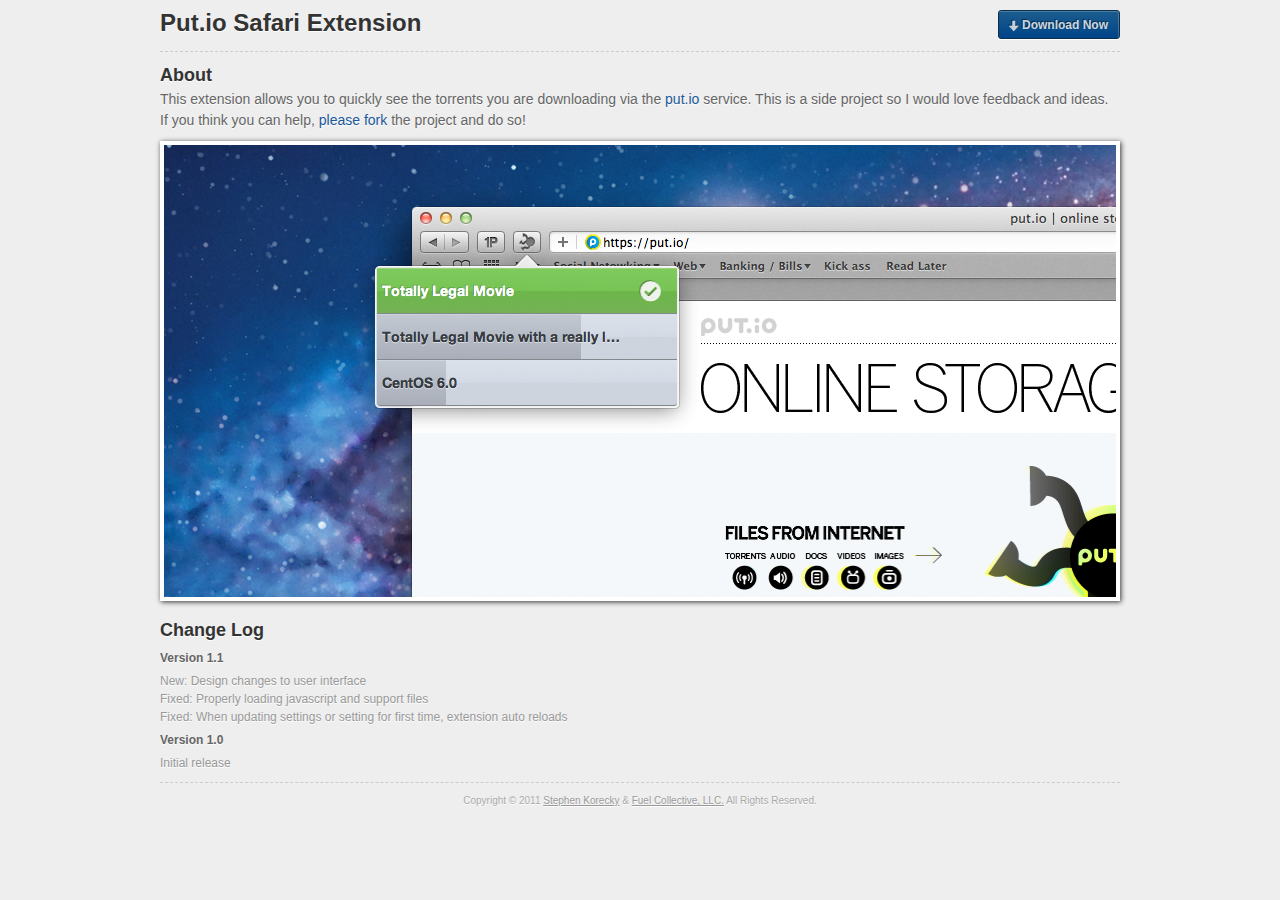
==== index.html @ eb50812d "adding mini site" ====
<!doctype html>
<html lang="en-us">
<head>
  <meta charset="utf-8">
  <title>Put.io Safari Extension By Stephen Korecky</title>
  <link rel="stylesheet" href="stylesheet.css" type="text/css" media="screen" charset="utf-8">
</head>
<body>
  <div id="wrapper">
    <header role="header">
      <hgroup>
        <h1><a href="">Put.io Safari Extension</a></h1>
        <a id="download" href="http://extensions.fuelcollective.com/putio.safariextz"><span class="picto" data-icon="}">Download Now</span></a>
      </hgroup>
    </header>
    <section>
      <h2>About</h2>
      <p>This extension allows you to quickly see the torrents you are downloading via the <a href="http://put.io">put.io</a> service. This is a side project so I would love feedback and ideas. If you think you can help, <a href="https://github.com/skorecky/Put.io-Safari-Extension">please fork</a> the project and do so!</p>
      <p><img src="screen_shot.png" width="952" height="452" alt="Screen Shot"></p>
      <h2>Change Log</h2>
      <dl>
        <dt>Version 1.1</dt>
        <dd>New: Design changes to user interface</dd>
        <dd>Fixed: Properly loading javascript and support files</dd>
        <dd>Fixed: When updating settings or setting for first time, extension auto reloads</dd>
        <dt>Version 1.0</dt>
        <dd>Initial release</dd>
      </dl>
    </section>
    <footer>Copyright &copy; 2011 <a href="http://stephenkorecky.com">Stephen Korecky</a> &amp; <a href="http://fuelcollective.com">Fuel Collective, LLC.</a> All Rights Reserved.</footer>
  </div>
</body>
</html>
---- stylesheet.css ----
@import url("reset.css");

@font-face {
  font-family: 'Pictos';
  src: url('fonts/pictos-web.eot');
  src: local('☺'), url('fonts/pictos-web.ttf') format('truetype'), url('fonts/pictos-web.woff') format('woff'), url('fonts/pictos-web.svg#webfontphKv1xv9') format('svg');
  font-weight: normal;
  font-style: normal;
}

.picto:before {
  content: attr(data-icon);
  font-family: Pictos;
  line-height:0;
  padding: 0 4px 0 0;
  -webkit-font-smoothing:antialiased;
}

body {
  background:#EEE;
  font:62.5%/1.5 "Helvetica Neue", Helvetica, Arial, sans-serif;
}

a {
  color:#1A5899;
  text-decoration:none;
}

a:hover {
  text-decoration:underline;
}

#wrapper {
  margin:0 auto;
  width:960px;
}

header {
  overflow:hidden;
}

header h1 {
  float:left;
  font-size:24px;
  font-weight:bold;
  margin:5px 0 0;
  text-shadow:0 1px 0 #FFF;
}

header h1 a {
  color:#333;
  text-decoration:none;
}

header a#download {
  background: #1c5d8e;
  background: -moz-linear-gradient(top, #1c5d8e 1%, #004489 100%);
  background: -webkit-gradient(linear, left top, left bottom, color-stop(1%,#1c5d8e), color-stop(100%,#004489));
  background: -webkit-linear-gradient(top, #1c5d8e 1%,#004489 100%);
  background: -o-linear-gradient(top, #1c5d8e 1%,#004489 100%);
  background: -ms-linear-gradient(top, #1c5d8e 1%,#004489 100%);
  filter: progid:DXImageTransform.Microsoft.gradient( startColorstr='#1c5d8e', endColorstr='#004489',GradientType=0 );
  background: linear-gradient(top, #1c5d8e 1%,#004489 100%);
  border:1px solid #0D2F48;
  -moz-border-radius: 3px;
  -webkit-border-radius: 3px;
  border-radius: 3px;
  -webkit-box-shadow: 0 1px 0 #FFF;
  -moz-box-shadow: 0 1px 0 #FFF;
  display:inline-block;
  float:right;
  margin:10px 0 0;
  text-decoration:none;
}

header a#download span {
  border:solid rgba(255,255,255,0.2);
  border-width:1px 1px 0 0;
  -moz-border-radius: 2px;
  -webkit-border-radius: 2px;
  border-radius: 2px;
  color:rgba(255,255,255,0.8);
  display:block;
  font-size:12px;
  font-weight:bold;
  padding:4px 10px;
  text-shadow:-1px -1px 0 rgba(0,0,0,0.5);
}

section {
  border:dashed 1px #CCC;
  border-width:1px 0;
  margin:10px 0;
  padding:10px 0;
}

section h2 {
  color:#333;
  font-size:18px;
  font-weight:bold;
  text-shadow:0 1px 0 rgba(255,255,255,0.9);
}

section p {
  color:#666;
  font-size:14px;
  margin:0 0 10px;
  text-shadow:0 1px 0 rgba(255,255,255,0.9);
}

section p img {
  border:4px solid #FFF;
  -webkit-box-shadow: 1px 1px 5px #333;
  -moz-box-shadow: 1px 1px 5px #333;
  box-shadow: 1px 1px 5px #333;
}

section dl {
  color:#666;
  font-size:12px;
  text-shadow:0 1px 0 rgba(255,255,255,0.9);
}

section dl dt {
  font-weight:bold;
  margin:5px 0;
}

section dl dd {
  color:#999;
}

footer {
  color:#AAA;
  text-align:center;
  text-shadow:0 1px 0 rgba(255,255,255,0.9);
}

footer a {
  color:#999;
  text-decoration:underline;
}
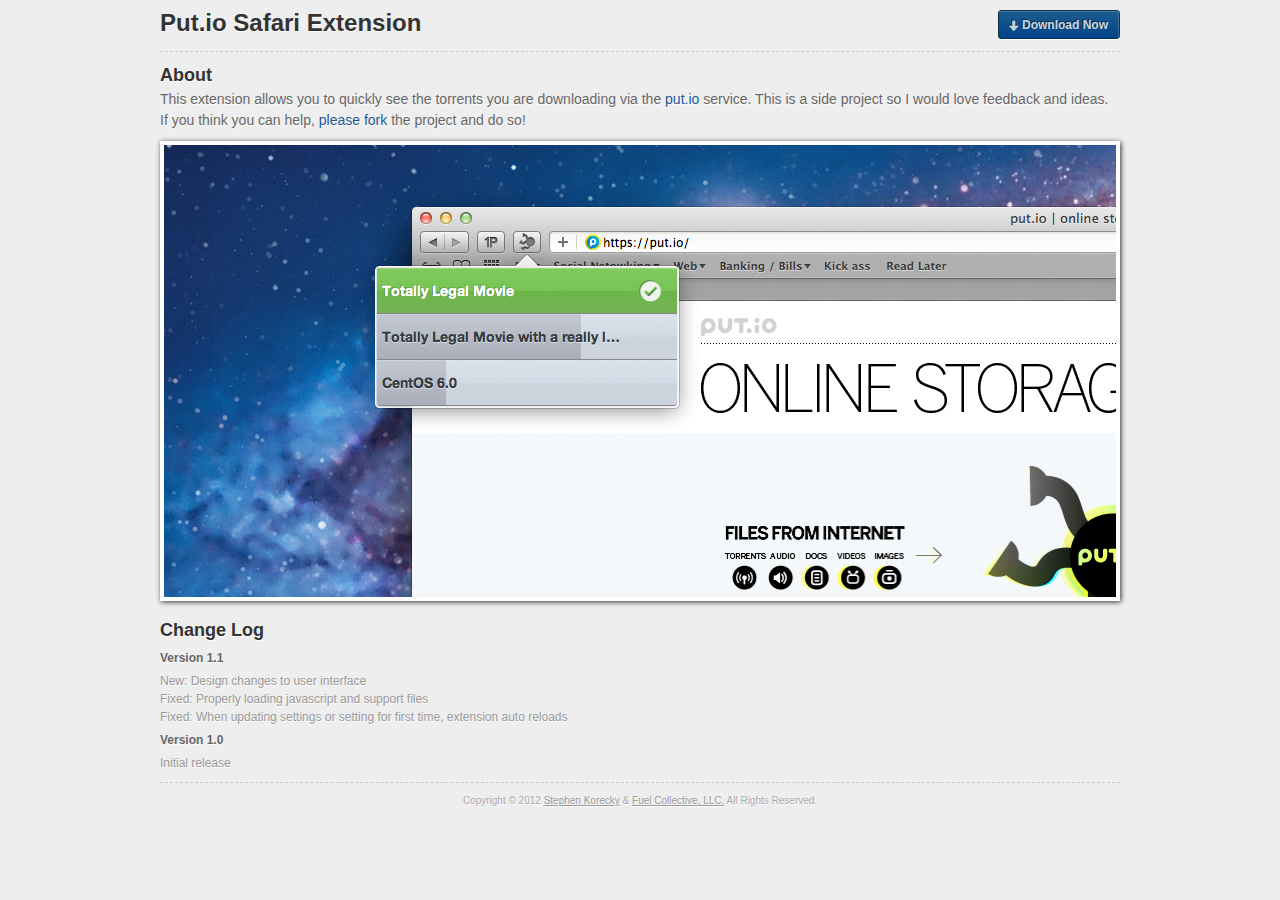
==== commit 1813c433: "minor change to force gh pages update" ====
--- a/index.html
+++ b/index.html
@@ -27,7 +27,7 @@
         <dd>Initial release</dd>
       </dl>
     </section>
-    <footer>Copyright &copy; 2011 <a href="http://stephenkorecky.com">Stephen Korecky</a> &amp; <a href="http://fuelcollective.com">Fuel Collective, LLC.</a> All Rights Reserved.</footer>
+    <footer>Copyright &copy; 2012 <a href="http://stephenkorecky.com">Stephen Korecky</a> &amp; <a href="http://fuelcollective.com">Fuel Collective, LLC.</a> All Rights Reserved.</footer>
   </div>
 </body>
 </html>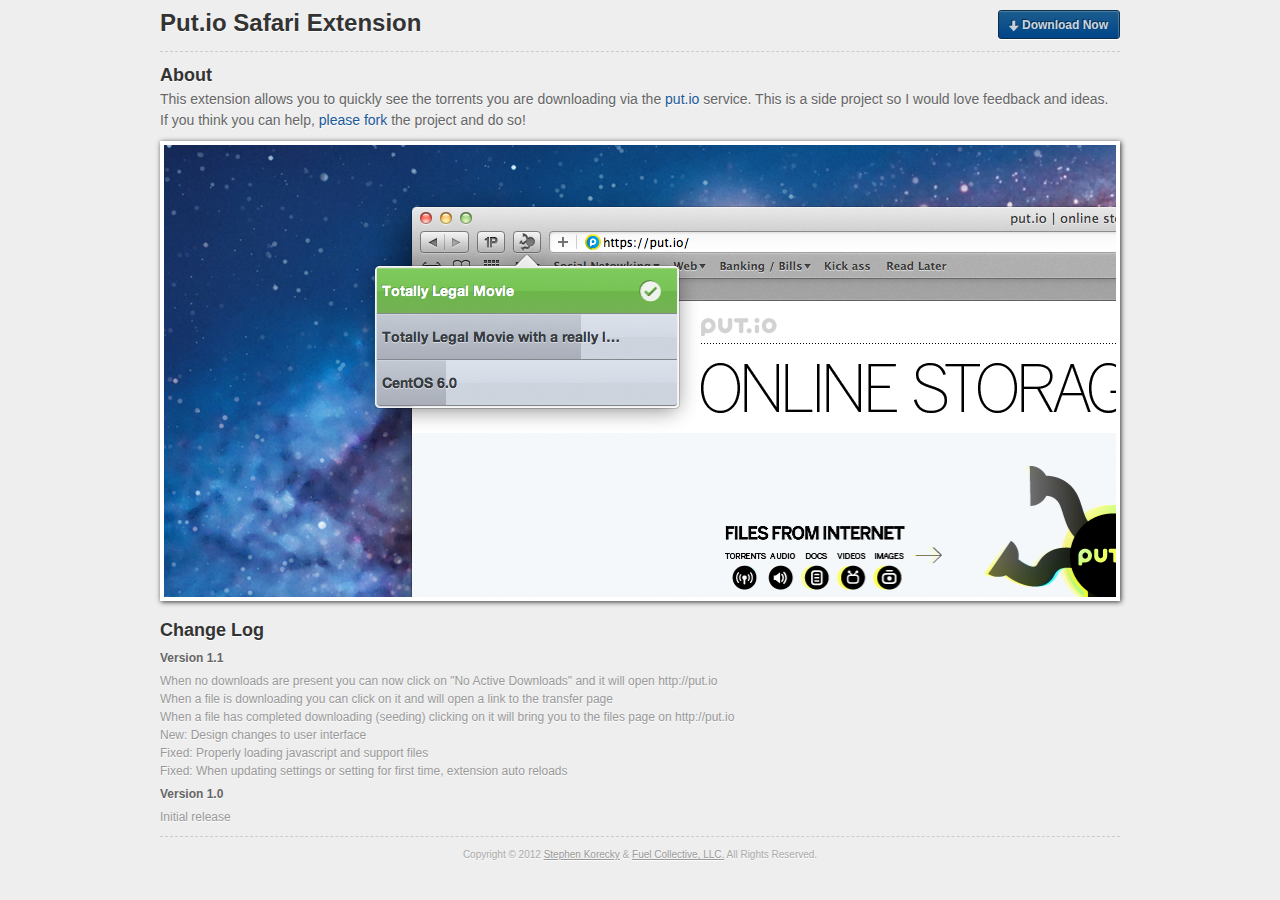
==== commit c129ff30: "updaing version" ====
--- a/index.html
+++ b/index.html
@@ -20,6 +20,9 @@
       <h2>Change Log</h2>
       <dl>
         <dt>Version 1.1</dt>
+        <dd>When no downloads are present you can now click on "No Active Downloads" and it will open http://put.io</dd>
+        <dd>When a file is downloading you can click on it and will open a link to the transfer page</dd>
+        <dd>When a file has completed downloading (seeding) clicking on it will bring you to the files page on http://put.io</dd>
         <dd>New: Design changes to user interface</dd>
         <dd>Fixed: Properly loading javascript and support files</dd>
         <dd>Fixed: When updating settings or setting for first time, extension auto reloads</dd>
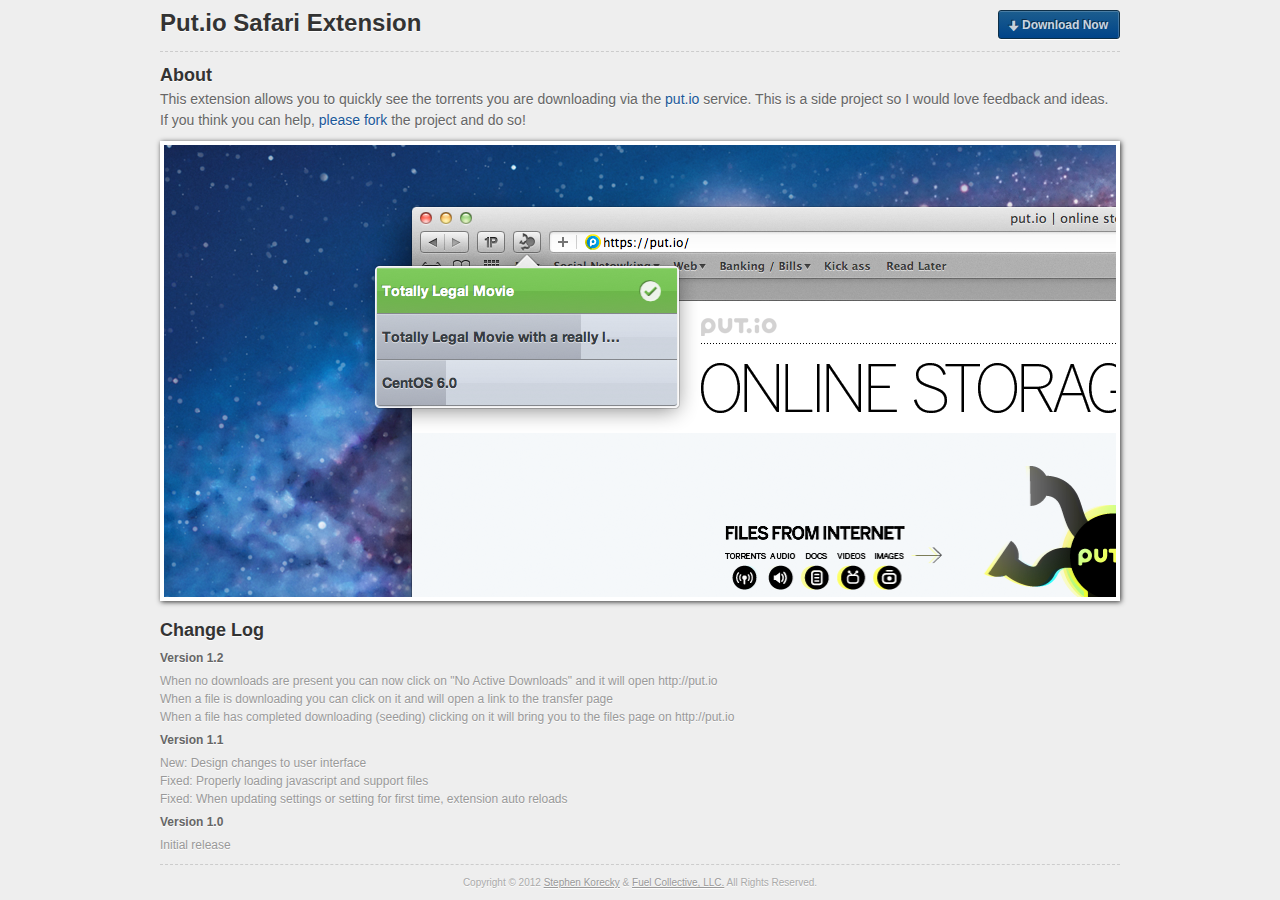
==== commit b30a1269: "fixing typo" ====
--- a/index.html
+++ b/index.html
@@ -19,10 +19,11 @@
       <p><img src="screen_shot.png" width="952" height="452" alt="Screen Shot"></p>
       <h2>Change Log</h2>
       <dl>
-        <dt>Version 1.1</dt>
+        <dt>Version 1.2</dt>
         <dd>When no downloads are present you can now click on "No Active Downloads" and it will open http://put.io</dd>
         <dd>When a file is downloading you can click on it and will open a link to the transfer page</dd>
         <dd>When a file has completed downloading (seeding) clicking on it will bring you to the files page on http://put.io</dd>
+        <dt>Version 1.1</dt>
         <dd>New: Design changes to user interface</dd>
         <dd>Fixed: Properly loading javascript and support files</dd>
         <dd>Fixed: When updating settings or setting for first time, extension auto reloads</dd>
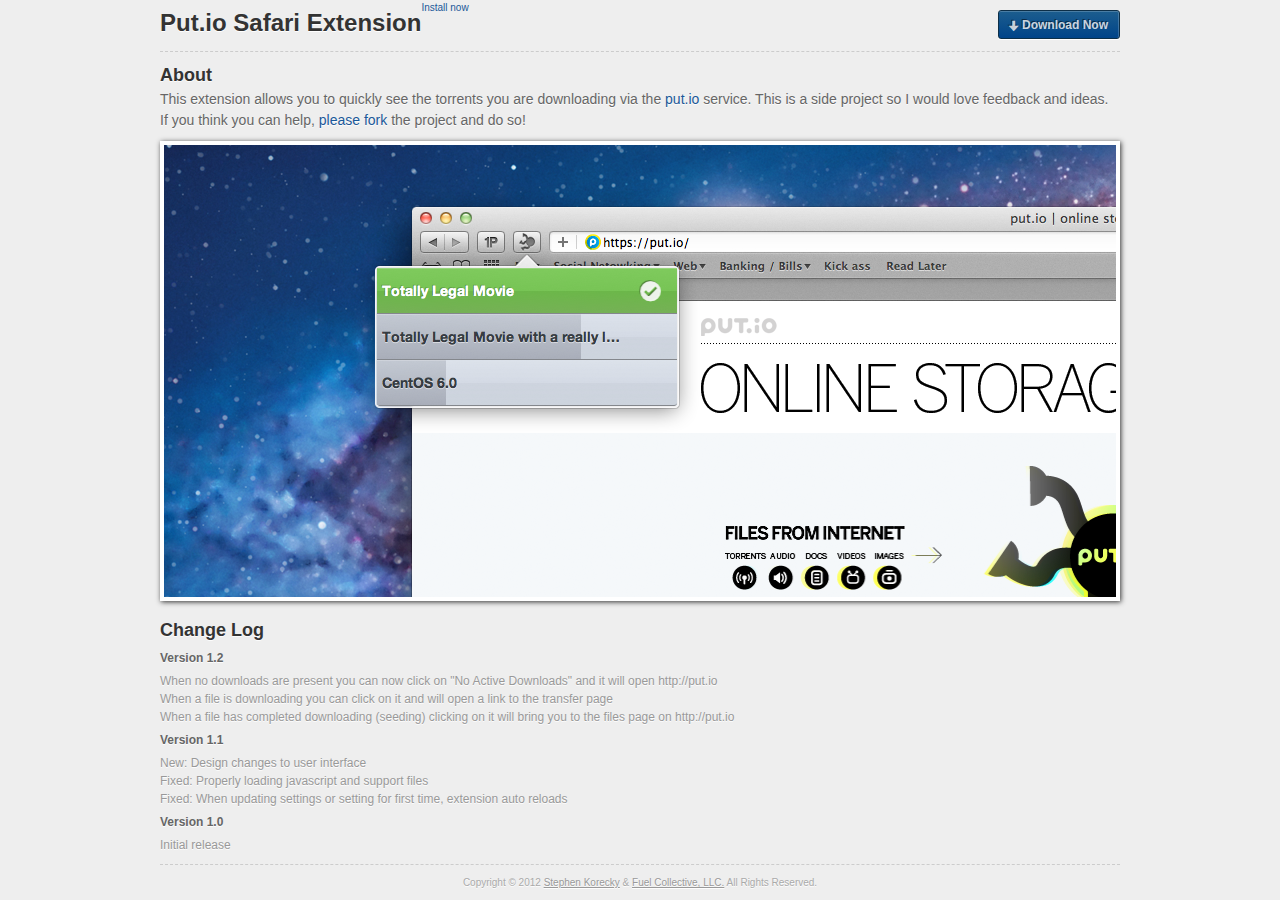
==== commit 75b44d4e: "testing install button" ====
--- a/index.html
+++ b/index.html
@@ -11,6 +11,7 @@
       <hgroup>
         <h1><a href="">Put.io Safari Extension</a></h1>
         <a id="download" href="http://extensions.fuelcollective.com/putio.safariextz"><span class="picto" data-icon="}">Download Now</span></a>
+        <a href="http://extensions.fuelcollective.com/putio.safariextz" target="com.fuelcollective.safari-extension-9YNV625F84" onclick="s_objectID=&quot;http://extensions.fuelcollective.com/putio.safariextz_1&quot;;return this.s_oc?this.s_oc(e):true">Install now</a>
       </hgroup>
     </header>
     <section>
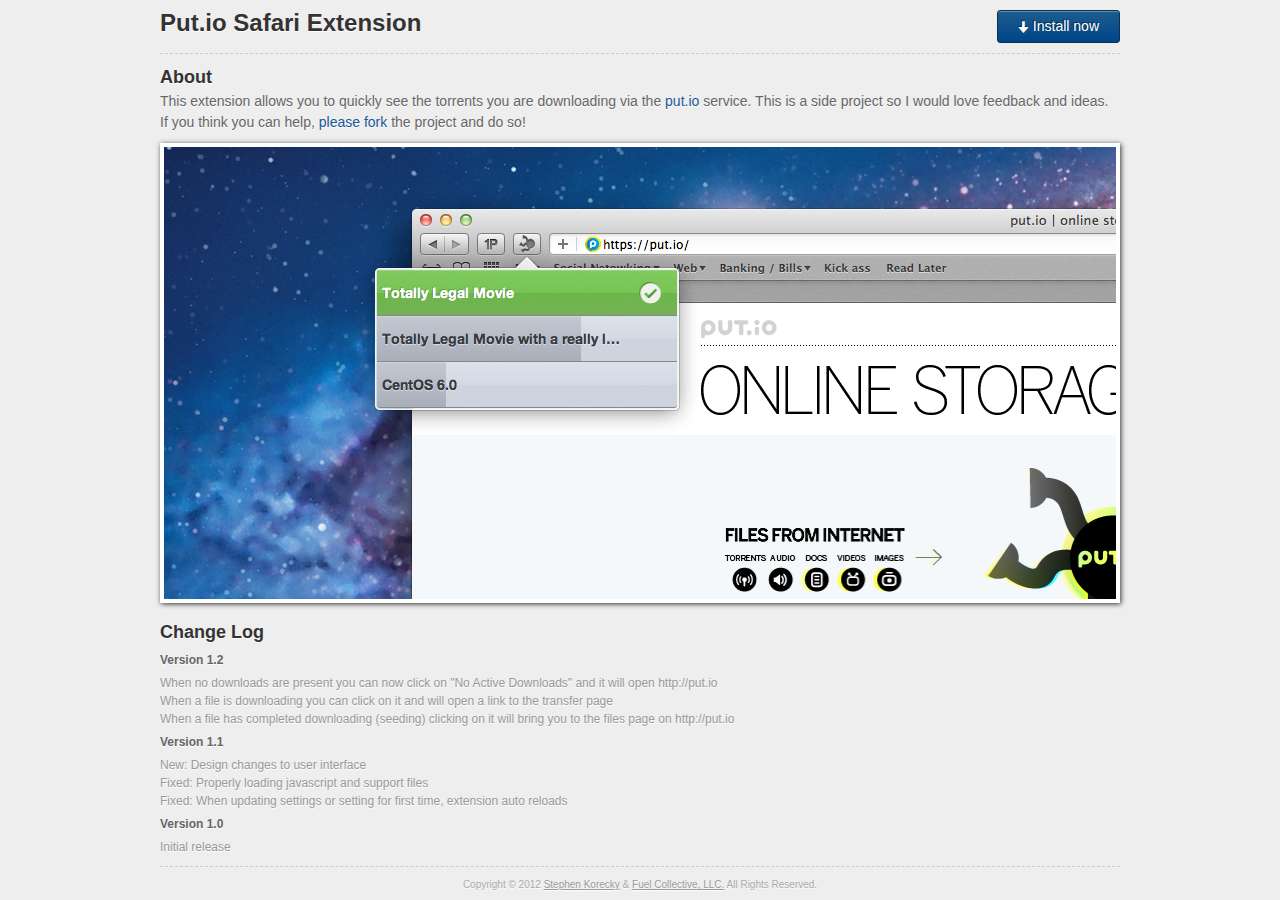
==== commit aaf40a83: "updaing button, trying to dod apple style installs" ====
--- a/index.html
+++ b/index.html
@@ -10,8 +10,7 @@
     <header role="header">
       <hgroup>
         <h1><a href="">Put.io Safari Extension</a></h1>
-        <a id="download" href="http://extensions.fuelcollective.com/putio.safariextz"><span class="picto" data-icon="}">Download Now</span></a>
-        <a href="http://extensions.fuelcollective.com/putio.safariextz" target="com.fuelcollective.safari-extension-9YNV625F84" onclick="s_objectID=&quot;http://extensions.fuelcollective.com/putio.safariextz_1&quot;;return this.s_oc?this.s_oc(e):true">Install now</a>
+        <a id="download" class="picto" data-icon="}" href="https://github.com/downloads/skorecky/Put.io-Safari-Extension/putio.safariextz" target="com.fuelcollective.safari-extension-56325MFGSN" onclick="s_objectID=&quot;https://github.com/downloads/skorecky/Put.io-Safari-Extension/putio.safariextz_1&quot;;return this.s_oc?this.s_oc(e):true">Install now</a>
       </hgroup>
     </header>
     <section>
--- a/stylesheet.css
+++ b/stylesheet.css
@@ -65,26 +65,16 @@
   -moz-border-radius: 3px;
   -webkit-border-radius: 3px;
   border-radius: 3px;
-  -webkit-box-shadow: 0 1px 0 #FFF;
-  -moz-box-shadow: 0 1px 0 #FFF;
+  -webkit-box-shadow: 0 1px 0 #FFF, inset 0 1px 0 rgba(255,255,255,0.3);
+  -moz-box-shadow: 0 1px 0 #FFF, inset 0 1px 0 rgba(255,255,255,0.3);
+  color:#FFF;
   display:inline-block;
   float:right;
+  font-size:14px;
   margin:10px 0 0;
   text-decoration:none;
-}
-
-header a#download span {
-  border:solid rgba(255,255,255,0.2);
-  border-width:1px 1px 0 0;
-  -moz-border-radius: 2px;
-  -webkit-border-radius: 2px;
-  border-radius: 2px;
-  color:rgba(255,255,255,0.8);
-  display:block;
-  font-size:12px;
-  font-weight:bold;
-  padding:4px 10px;
   text-shadow:-1px -1px 0 rgba(0,0,0,0.5);
+  padding:5px 20px;
 }
 
 section {
